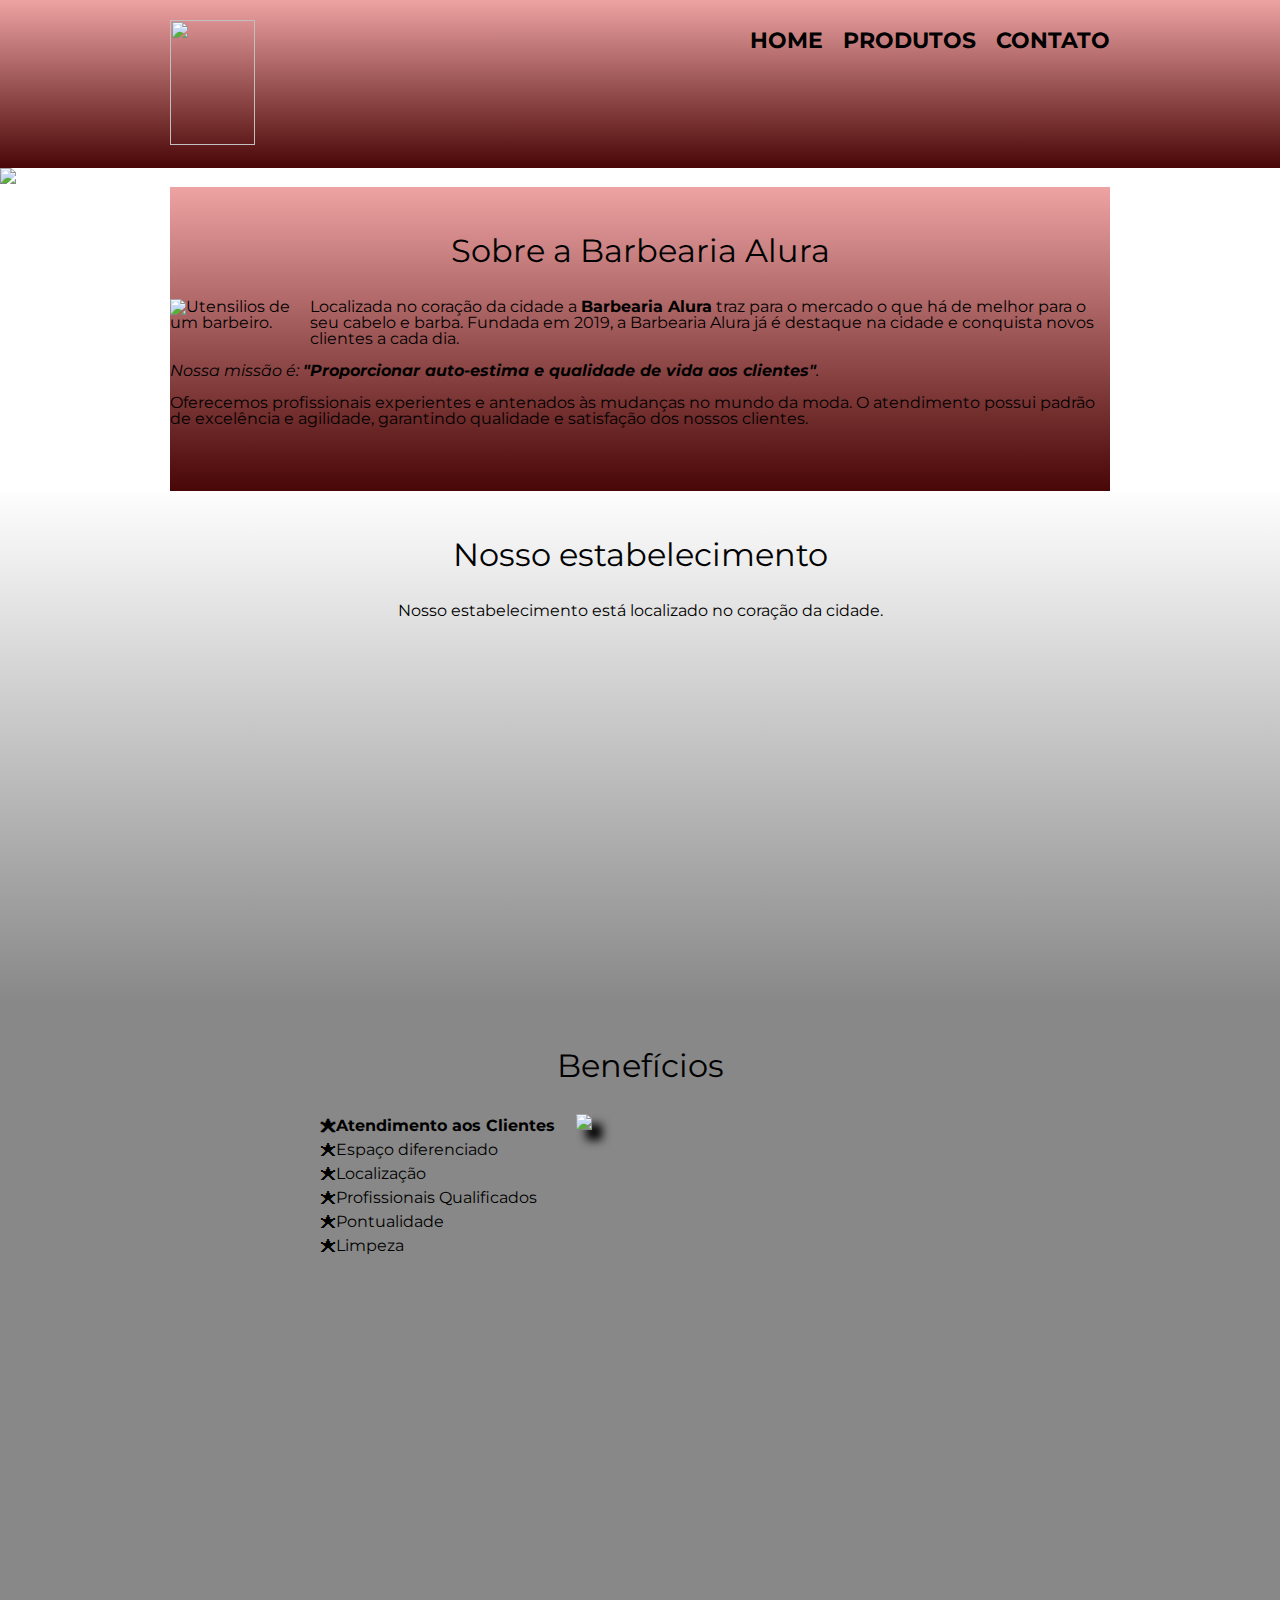
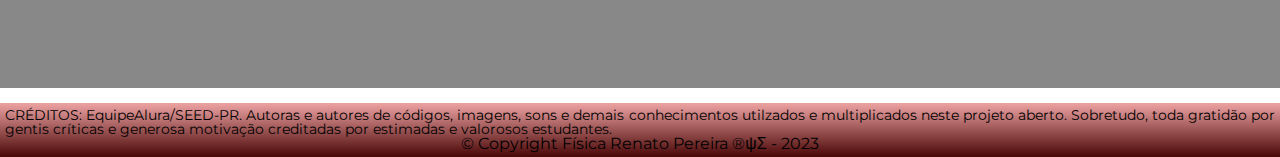
==== index.html @ 7553c3e4 "salao" ====
<!DOCTYPE html>
<html lang="pt-br">
	<head>
		<meta charset="UTF-8">
		<title>Barbearia Alura</title>

		<link rel="stylesheet" href="reset.css">
		<link rel="stylesheet" href="style.css">
		<link href="https://fonts.googleapis.com/css?family=Montserrat&display=swap" rel="stylesheet">
	</head>

	<body>
		<header>
			<div class="caixa">
				<h1><img src="logo.png" width="85" height="125"></h1>

				<nav>
					<ul>
						<li><a href="index.html">Home</a></li>
						<li><a href="produtos.html">Produtos</a></li>
						<li><a href="contato.html">Contato</a></li>
					</ul>
				</nav>
			</div>
		</header>

		<img class="banner" src="banner.jpg">

		<main>
			<section class="principal">
				<h2 class="titulo-principal">Sobre a Barbearia Alura</h2>

				<img class="utensilios" src="utensilios.jpg" alt="Utensilios de um barbeiro.">
		 
				<p>Localizada no coração da cidade a <strong>Barbearia Alura</strong> traz para o mercado o que há de melhor para o seu cabelo e barba. Fundada em 2019, a Barbearia Alura já é destaque na cidade e conquista novos clientes a cada dia.</p>

				<p id="missao"><em>Nossa missão é: <strong>"Proporcionar auto-estima e qualidade de vida aos clientes"</strong>.</em></p>

				<p>Oferecemos profissionais experientes e antenados às mudanças no mundo da moda. O atendimento possui padrão de excelência e agilidade, garantindo qualidade e satisfação dos nossos clientes.</p>
			</section>

			<section class="mapa">
				<h3 class="titulo-principal">Nosso estabelecimento</h3>
				<p>Nosso estabelecimento está localizado no coração da cidade.</p>

				<div class="mapa-conteudo">
					<iframe src="https://www.google.com/maps/embed?pb=!1m18!1m12!1m3!1d3656.4483278365396!2d-46.63466568562861!3d-23.588249068469487!2m3!1f0!2f0!3f0!3m2!1i1024!2i768!4f13.1!3m3!1m2!1s0x94ce5a2b2ed7f3a1%3A0xab35da2f5ca62674!2sCaelum!5e0!3m2!1spt-BR!2sbr!4v1568814489656!5m2!1spt-BR!2sbr" width="100%" height="300" frameborder="0" style="border:0;" allowfullscreen=""></iframe>
				</div>
			</section>

			<section class="beneficios">
				<h3 class="titulo-principal">Benefícios</h3>

				<div class="conteudo-beneficios">
					<ul class="lista-beneficios">
						<li class="itens">Atendimento aos Clientes</li>
						<li class="itens">Espaço diferenciado</li>
						<li class="itens">Localização</li>
						<li class="itens">Profissionais Qualificados</li>
						<li class="itens">Pontualidade</li>
						<li class="itens">Limpeza</li>
					</ul><img src="beneficios.jpg" class="imagem-beneficios">
				</div>

				<div class="video">
					<iframe width="560" height="315" src="https://www.youtube.com/embed/wcVVXUV0YUY" frameborder="0" allow="accelerometer; autoplay; encrypted-media; gyroscope; picture-in-picture" allowfullscreen></iframe>
				</div>
			</section>
		</main>

		<footer> <div class="rodape">
         CRÉDITOS: EquipeAlura/SEED-PR. Autoras e autores de códigos, imagens, sons e demais conhecimentos utilzados e multiplicados neste projeto aberto. Sobretudo, toda gratidão por gentis críticas e generosa motivação creditadas por estimadas e valorosos estudantes.
          <div class="copyright">© Copyright Física Renato Pereira ®ψΣ - 2023</div>
          </div>
       </footer>
	</body>
</html>
---- style.css ----
body {
	font-family: 'Montserrat', sans-serif;
}

header {
	background: linear-gradient(to bottom, #eea3a3 0%,#490606 100%);
	padding: 20px 0;
	font-weight: bold;
}

.caixa {
	position: relative;
	width: 940px;
	margin: 0 auto;
}

nav {
	position: absolute;
	top: 10px;
	right: 0;
}

nav li {
	display: inline;
	margin: 0 0 0 15px;
}

nav a {
	text-transform: uppercase;
	color: #000000;
	font-weight: bold;
	font-size: 22px;
	text-decoration: none;
}

nav a:hover {
	color: #C78C19;
	text-decoration: underline;
}

.produtos {
	width: 940px;
	margin: 0 auto;
	padding: 50px 0;
}

.produtos li {
	display: inline-block;
	text-align: center;
	width: 30%;
	vertical-align: top;
	margin: 0 1.5%;
	padding: 30px 20px;
	box-sizing: border-box;
	border: 2px solid #000000;
	border-radius: 10px;
}

.produtos li:hover {
	border-color: #C78C19;
}

.produtos li:active {
	border-color: #088C19;	
}

.produtos li:hover h2 {
	font-size: 34px;
}

.produtos h2 {
	font-size: 30px;
	font-weight: bold;
}

.produto-descricao {
	font-size: 18px;
}

.produto-preco {
	font-size: 22px;
	font-weight: bold;
	margin-top: 10px;
}


main {
	
}

form {
	margin: 40px 0;
}

form label, form legend {
	display:block;
	font-size: 20px;
	margin: 0 0 10px;
}

.input-padrao {
	display: block;
	margin: 0 0 20px;
	padding: 10px 25px;
	width: 50%;
}

.checkbox {
	margin: 20px 0;
}

.enviar {
	width:40%;
	padding: 15px 0;
	background: orange;
	color: white;
	font-weight: bold;
	font-size: 18px;
	border: none;
	border-radius: 5px;
	transition: 1s all;
	cursor: pointer;
}

.enviar:hover {
	background: darkorange;
	transform: scale(1.2);
}

table {
	margin: 20px 0 40px;
}

thead {
	background: linear-gradient(to bottom, #eea3a3 0%,#490606 100%);
	color: white;
	font-weight: bold;
}

td, th {
	border: 1px solid #000000;
	padding: 8px 15px;
}


/* css da página inicial */
.banner {
	width:100%;
}

.titulo-principal {
	text-align: center;
	font-size: 2em;
	margin: 0 0 1em;
	clear: left;
}

.principal {
	padding: 3em 0;
	background: linear-gradient(to bottom, #eea3a3 0%,#490606 100%);
	width: 940px;
	margin: 0 auto;
}

.principal p {
	margin: 0 0 1em;
}

.principal strong {
	font-weight: bold;
}

.principal em {
	font-style: italic;
}

.utensilios {
	width: 120px;
	float: left;
	margin: 0 20px 20px 0;
}

.mapa {
	padding: 3em 0;
	background: linear-gradient(#FEFEFE, #888888);
}

.mapa-conteudo {
	width: 940px;
	margin: 0 auto;
}

.mapa p {
	margin: 0 0 2em;
	text-align: center;
}

.beneficios {
	padding: 3em 0;
	background: #888888;
}

.conteudo-beneficios {
	width: 640px;
	margin: 0 auto;
}

.lista-beneficios {
	width: 40%;
	display: inline-block;
	vertical-align: top;
}

.itens {
	line-height: 1.5;
}

.itens:first-child {
	font-weight: bold;
}

.itens:before {
	content: "🟊";
}

.imagem-beneficios {
	width: 60%;
	opacity: 1;
	transition: 400ms;
	box-shadow: 10px 10px 10px 0 #000000;
}

.imagem-beneficios:hover {
	opacity: 0.3;
}

.video {
	width: 560px;
	margin: 2em auto;
}


.rodape {
	text-align: justify;
	font-size:14px;
	padding: 5px 5px;
	background: linear-gradient(to bottom, #eea3a3 0%,#490606 100%);
	margin-top:15px;
	color: black;
	vertical-align: displayHeight;
	height: height;
	width: displayWidth;
}


.copyright {
  	text-align:center;
	color: black;
	font-size: 16px;
	margin: 0px 0px;
}
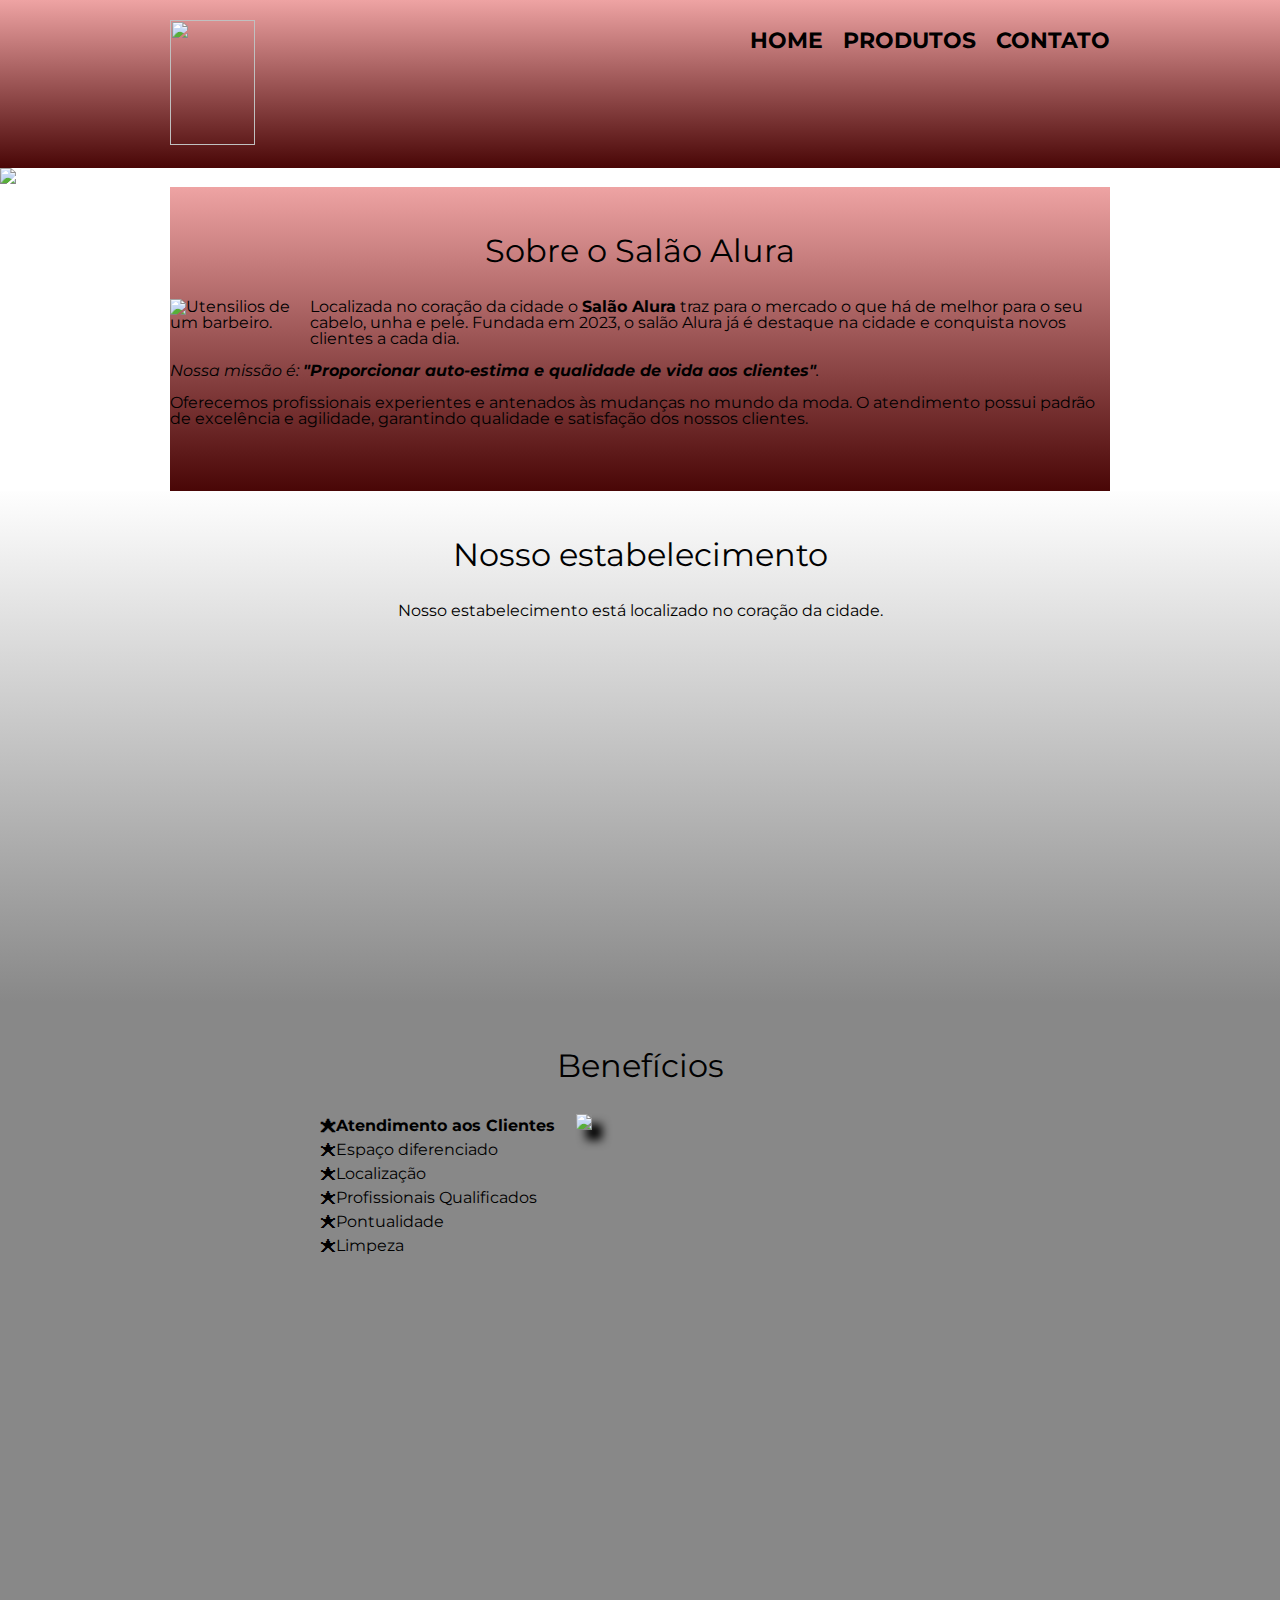
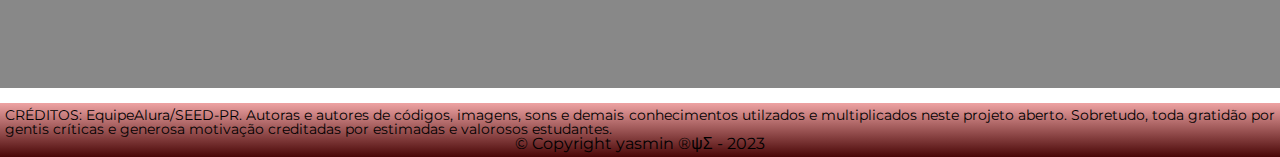
==== commit 474aab98: "Update index.html" ====
--- a/index.html
+++ b/index.html
@@ -2,7 +2,7 @@
 <html lang="pt-br">
 	<head>
 		<meta charset="UTF-8">
-		<title>Barbearia Alura</title>
+		<title> Salão Alura</title>
 
 		<link rel="stylesheet" href="reset.css">
 		<link rel="stylesheet" href="style.css">
@@ -28,11 +28,11 @@
 
 		<main>
 			<section class="principal">
-				<h2 class="titulo-principal">Sobre a Barbearia Alura</h2>
+				<h2 class="titulo-principal">Sobre o Salão Alura</h2>
 
 				<img class="utensilios" src="utensilios.jpg" alt="Utensilios de um barbeiro.">
 		 
-				<p>Localizada no coração da cidade a <strong>Barbearia Alura</strong> traz para o mercado o que há de melhor para o seu cabelo e barba. Fundada em 2019, a Barbearia Alura já é destaque na cidade e conquista novos clientes a cada dia.</p>
+				<p>Localizada no coração da cidade o <strong> Salão Alura</strong> traz para o mercado o que há de melhor para o seu cabelo, unha e pele. Fundada em 2023, o salão Alura já é destaque na cidade e conquista novos clientes a cada dia.</p>
 
 				<p id="missao"><em>Nossa missão é: <strong>"Proporcionar auto-estima e qualidade de vida aos clientes"</strong>.</em></p>
 
@@ -70,7 +70,7 @@
 
 		<footer> <div class="rodape">
          CRÉDITOS: EquipeAlura/SEED-PR. Autoras e autores de códigos, imagens, sons e demais conhecimentos utilzados e multiplicados neste projeto aberto. Sobretudo, toda gratidão por gentis críticas e generosa motivação creditadas por estimadas e valorosos estudantes.
-          <div class="copyright">© Copyright Física Renato Pereira ®ψΣ - 2023</div>
+          <div class="copyright">© Copyright yasmin ®ψΣ - 2023</div>
           </div>
        </footer>
 	</body>
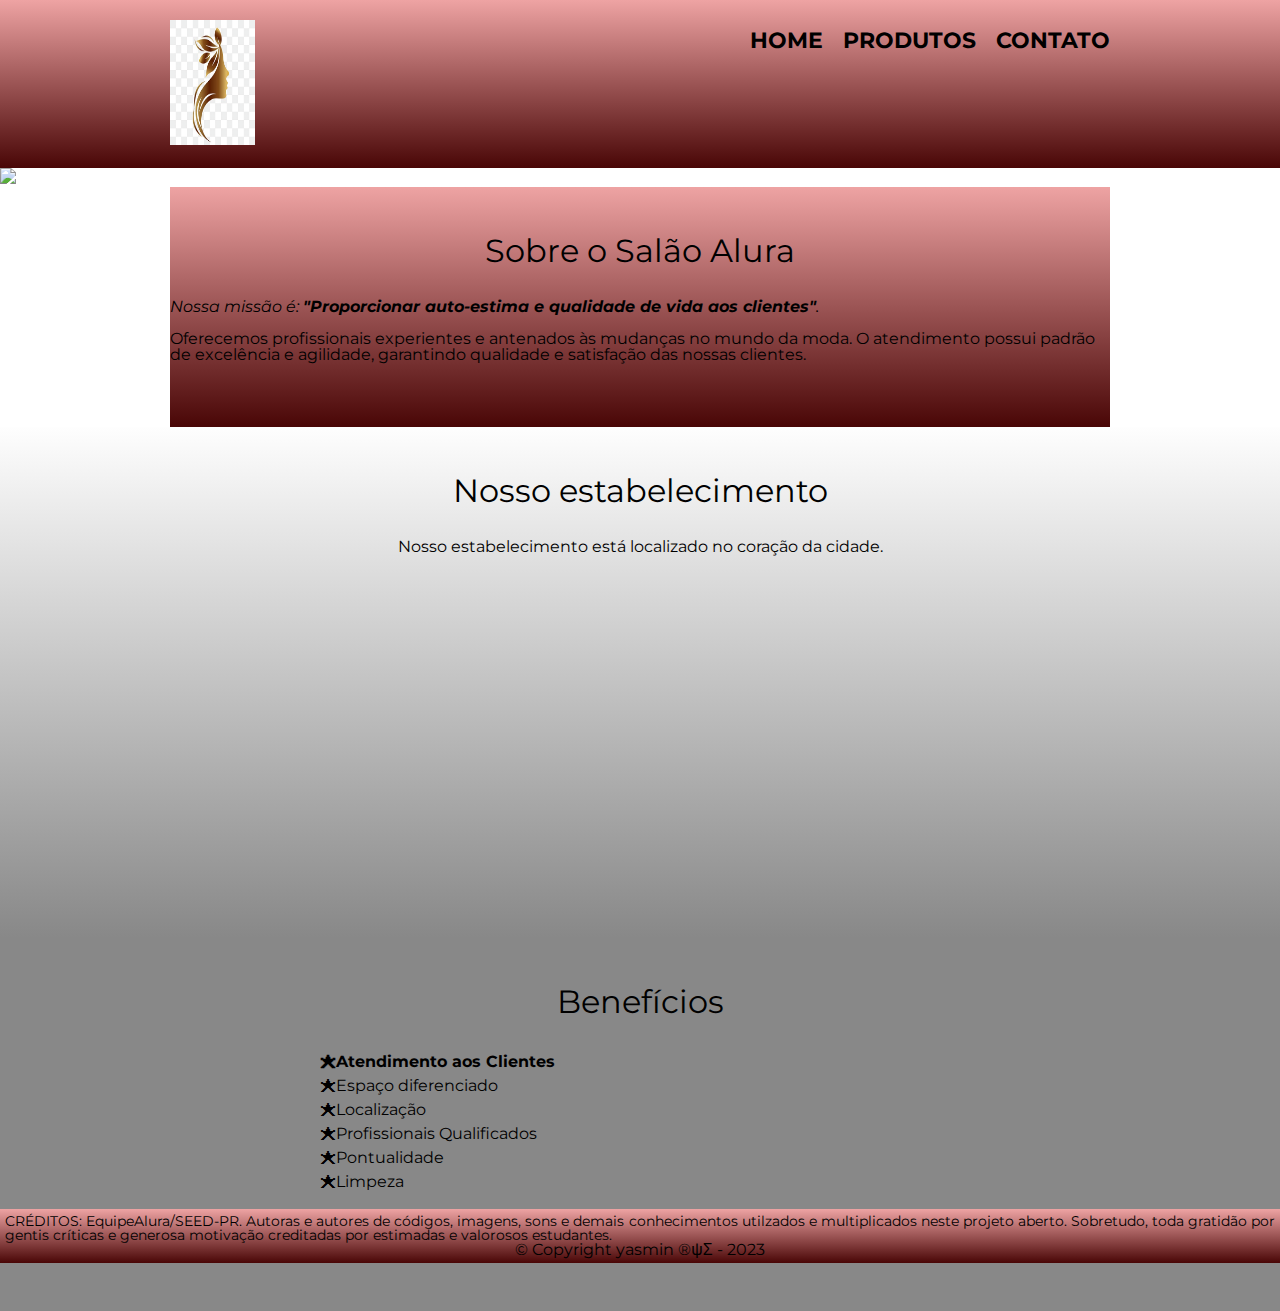
==== commit b83e010f: "Update index.html" ====
--- a/index.html
+++ b/index.html
@@ -12,7 +12,7 @@
 	<body>
 		<header>
 			<div class="caixa">
-				<h1><img src="logo.png" width="85" height="125"></h1>
+				<h1><img src="logo1.png" width="85" height="125"></h1>
 
 				<nav>
 					<ul>
@@ -30,13 +30,9 @@
 			<section class="principal">
 				<h2 class="titulo-principal">Sobre o Salão Alura</h2>
 
-				<img class="utensilios" src="utensilios.jpg" alt="Utensilios de um barbeiro.">
-		 
-				<p>Localizada no coração da cidade o <strong> Salão Alura</strong> traz para o mercado o que há de melhor para o seu cabelo, unha e pele. Fundada em 2023, o salão Alura já é destaque na cidade e conquista novos clientes a cada dia.</p>
-
 				<p id="missao"><em>Nossa missão é: <strong>"Proporcionar auto-estima e qualidade de vida aos clientes"</strong>.</em></p>
 
-				<p>Oferecemos profissionais experientes e antenados às mudanças no mundo da moda. O atendimento possui padrão de excelência e agilidade, garantindo qualidade e satisfação dos nossos clientes.</p>
+				<p>Oferecemos profissionais experientes e antenados às mudanças no mundo da moda. O atendimento possui padrão de excelência e agilidade, garantindo qualidade e satisfação das nossas clientes.</p>
 			</section>
 
 			<section class="mapa">
@@ -59,14 +55,10 @@
 						<li class="itens">Profissionais Qualificados</li>
 						<li class="itens">Pontualidade</li>
 						<li class="itens">Limpeza</li>
-					</ul><img src="beneficios.jpg" class="imagem-beneficios">
+					</ul>
 				</div>
 
-				<div class="video">
-					<iframe width="560" height="315" src="https://www.youtube.com/embed/wcVVXUV0YUY" frameborder="0" allow="accelerometer; autoplay; encrypted-media; gyroscope; picture-in-picture" allowfullscreen></iframe>
-				</div>
-			</section>
-		</main>
+
 
 		<footer> <div class="rodape">
          CRÉDITOS: EquipeAlura/SEED-PR. Autoras e autores de códigos, imagens, sons e demais conhecimentos utilzados e multiplicados neste projeto aberto. Sobretudo, toda gratidão por gentis críticas e generosa motivação creditadas por estimadas e valorosos estudantes.
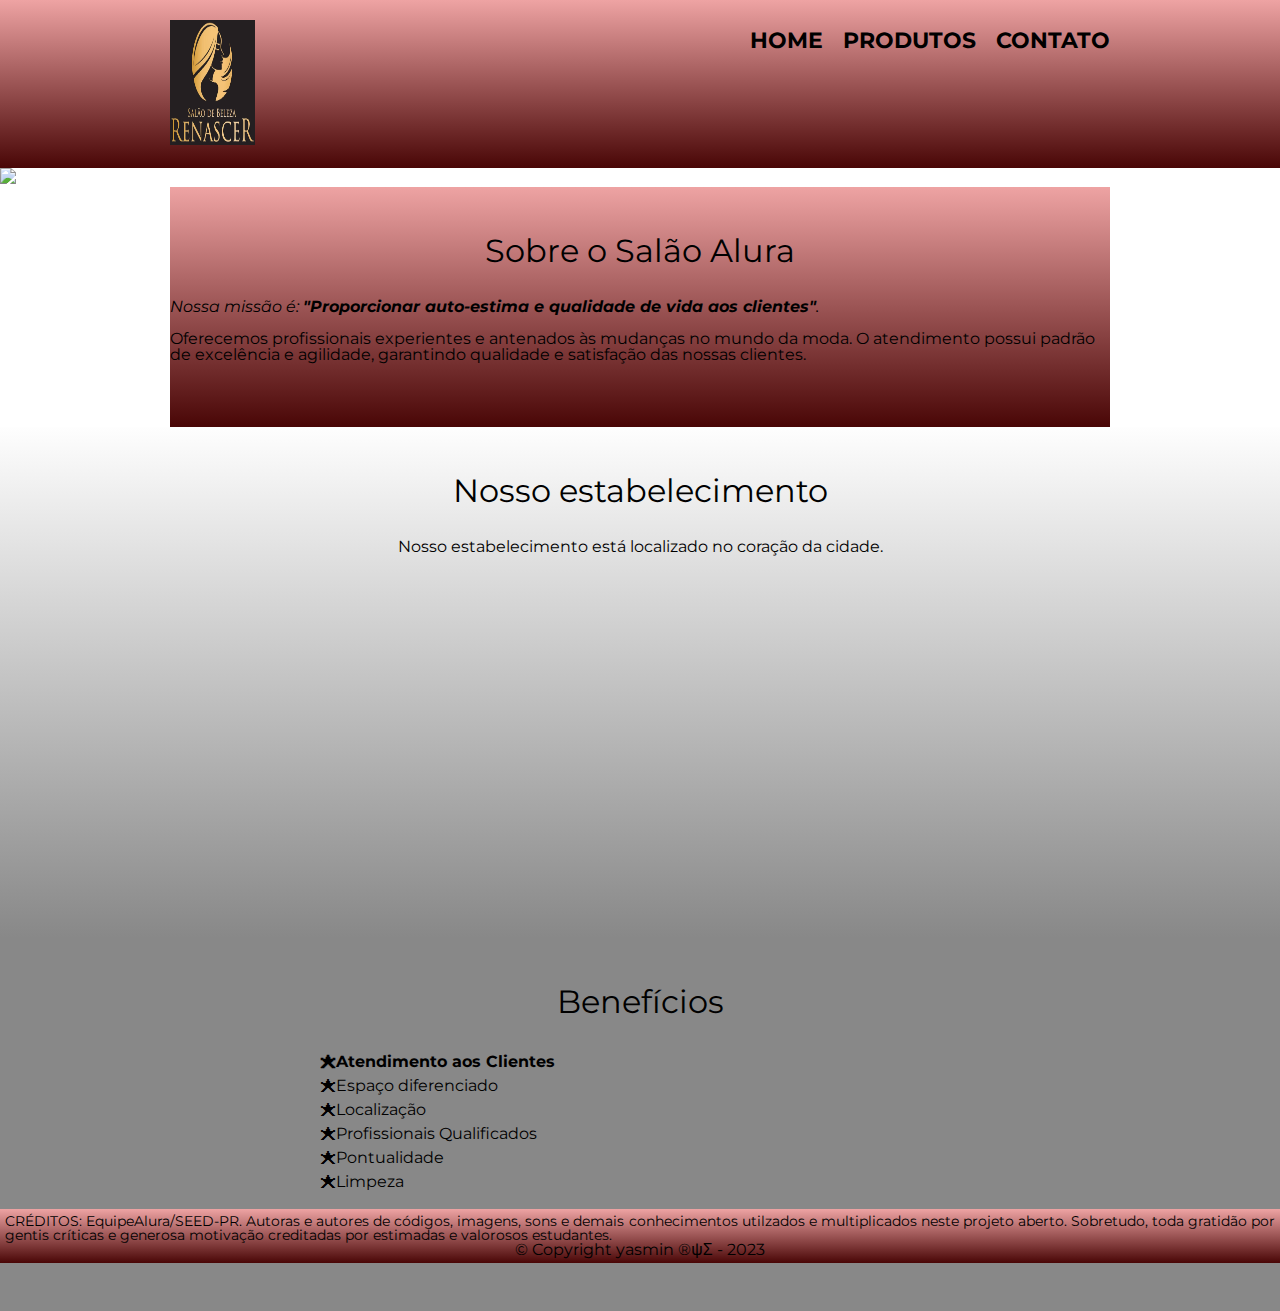
==== commit 5e18f9e7: "Update index.html" ====
--- a/index.html
+++ b/index.html
@@ -12,7 +12,7 @@
 	<body>
 		<header>
 			<div class="caixa">
-				<h1><img src="logo1.png" width="85" height="125"></h1>
+				<h1><img src="logo2.png" width="85" height="125"></h1>
 
 				<nav>
 					<ul>
--- a/style.css
+++ b/style.css
@@ -39,15 +39,15 @@
 }
 
 .produtos {
-	width: 940px;
-	margin: 0 auto;
-	padding: 50px 0;
+	width: 840px;
+	margin: 0 auto;
+	padding: 40px 0;
 }
 
 .produtos li {
 	display: inline-block;
 	text-align: center;
-	width: 30%;
+	width: 40%;
 	vertical-align: top;
 	margin: 0 1.5%;
 	padding: 30px 20px;
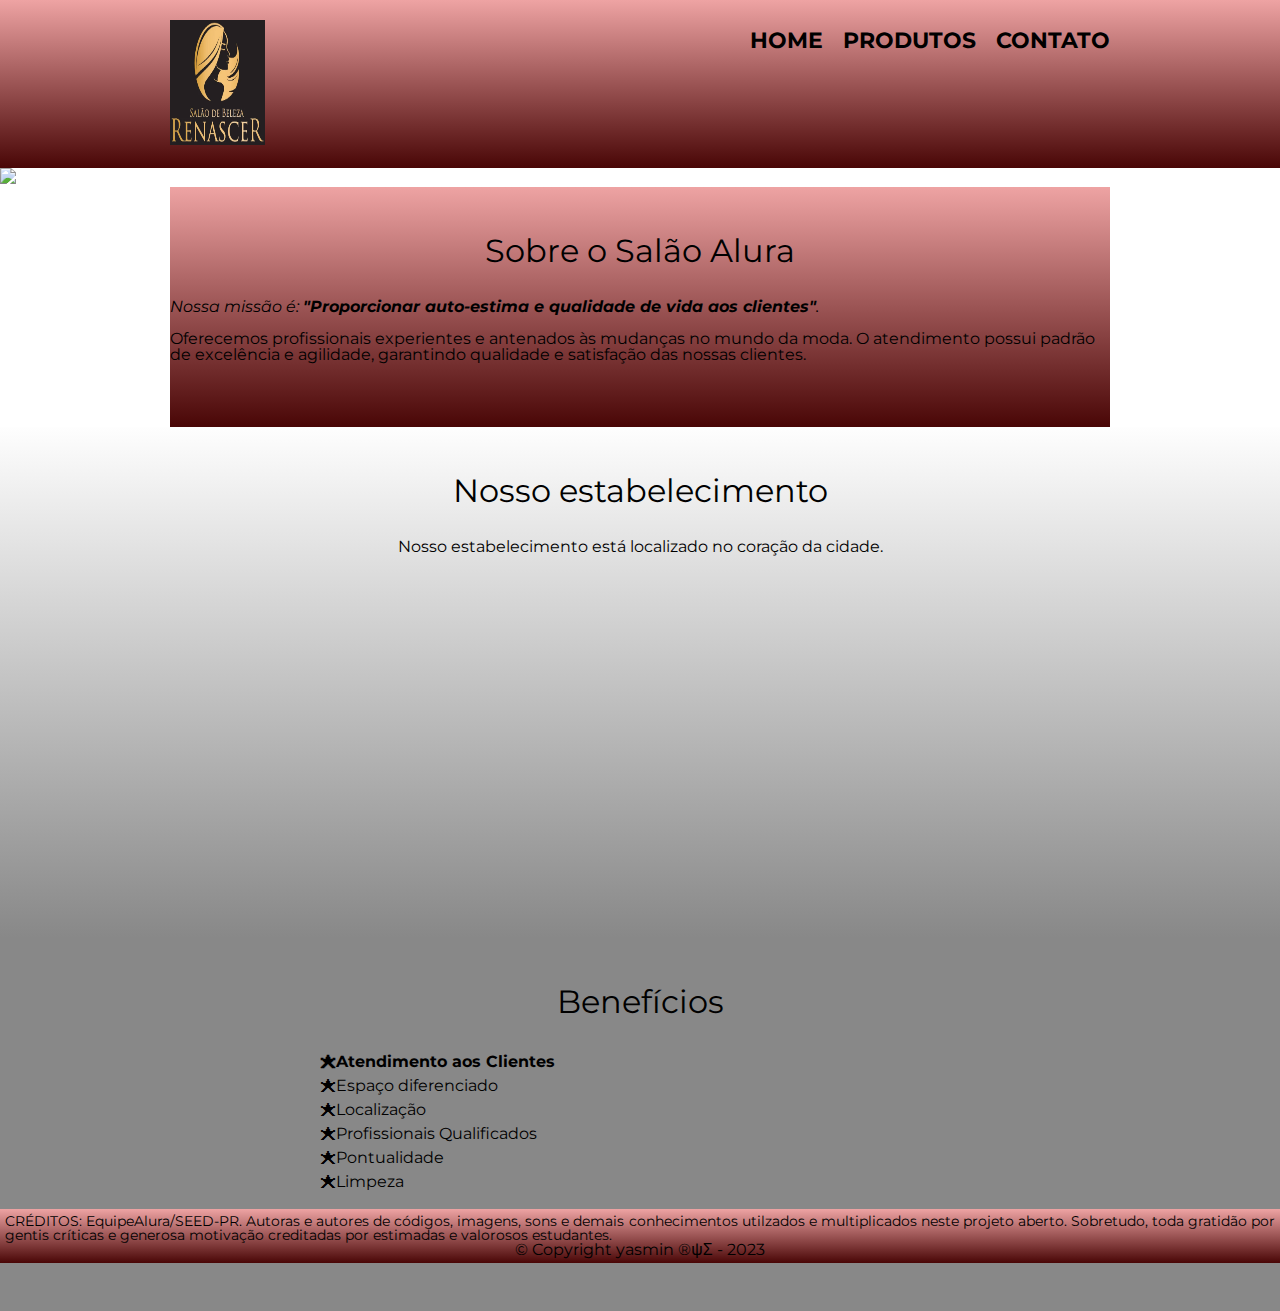
==== commit 28f75557: "Update index.html" ====
--- a/index.html
+++ b/index.html
@@ -12,7 +12,7 @@
 	<body>
 		<header>
 			<div class="caixa">
-				<h1><img src="logo2.png" width="85" height="125"></h1>
+				<h1><img src="logo2.png" width="95" height="125"></h1>
 
 				<nav>
 					<ul>
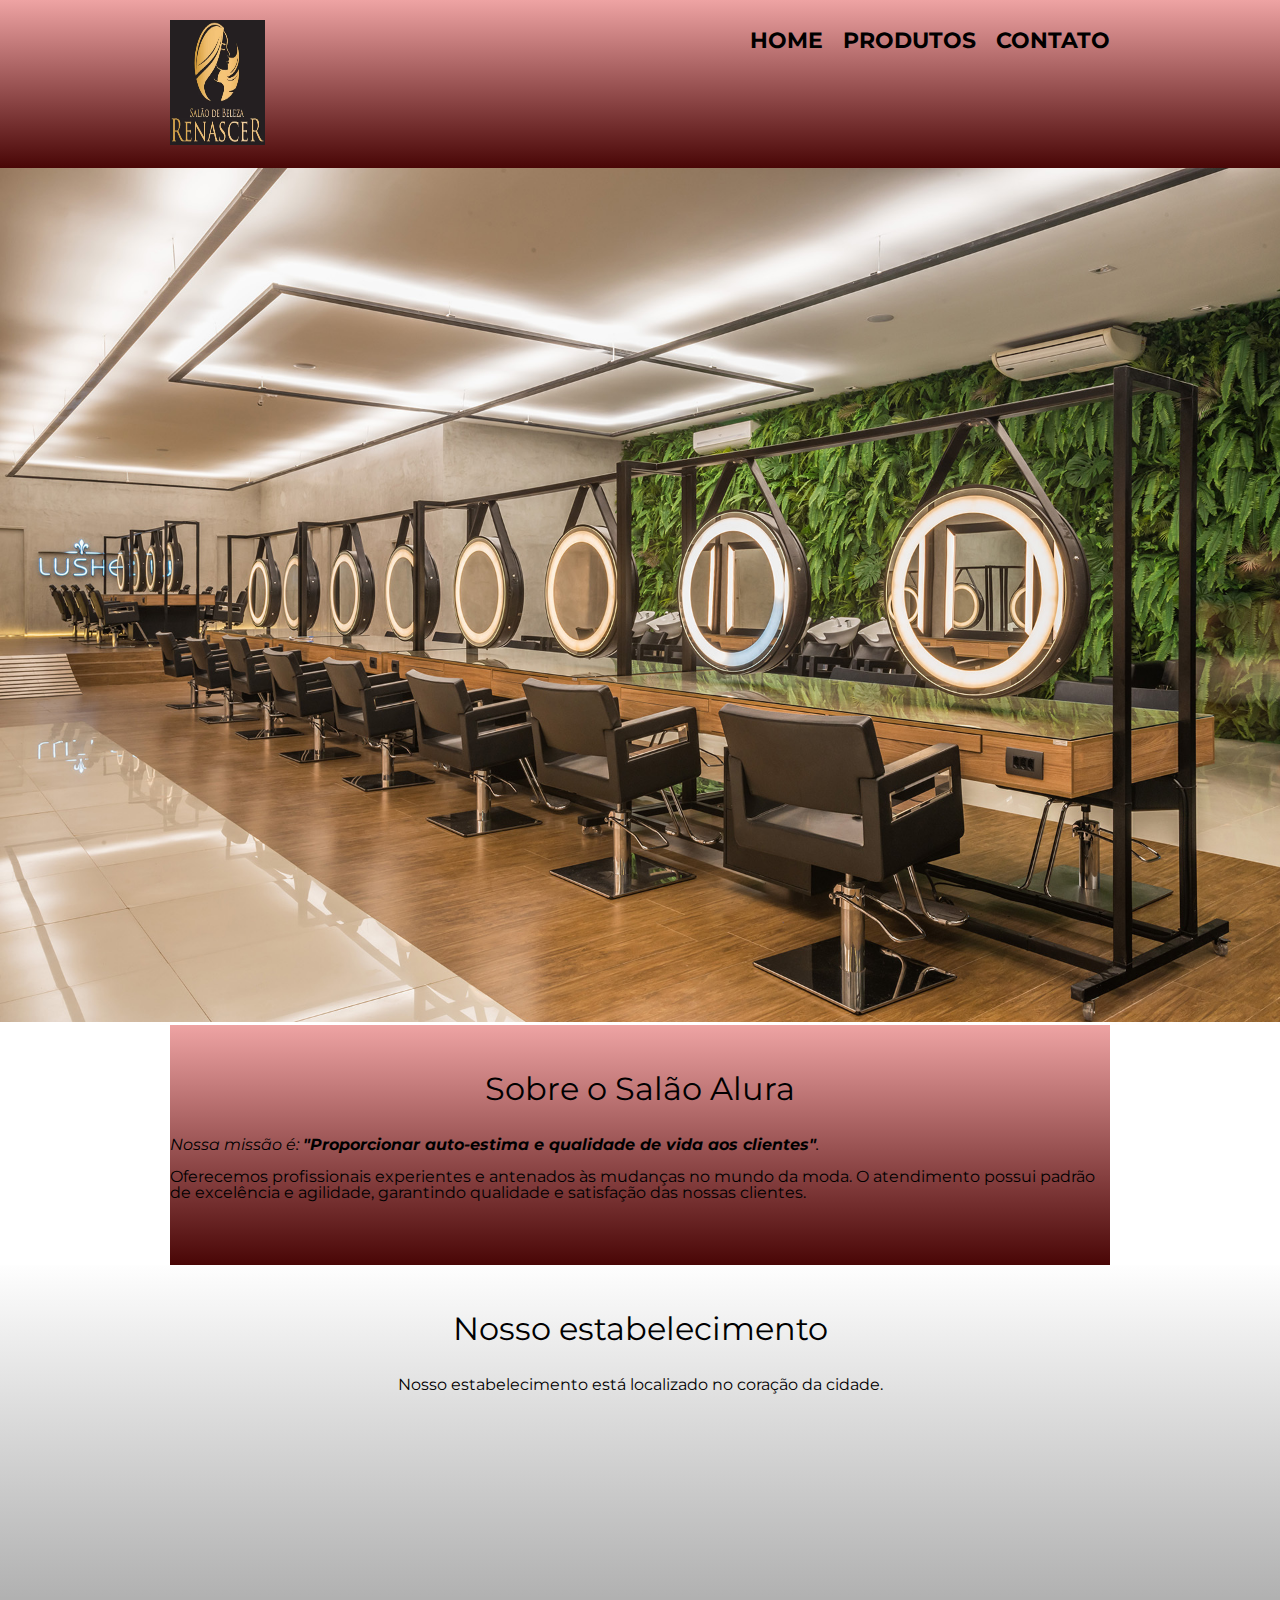
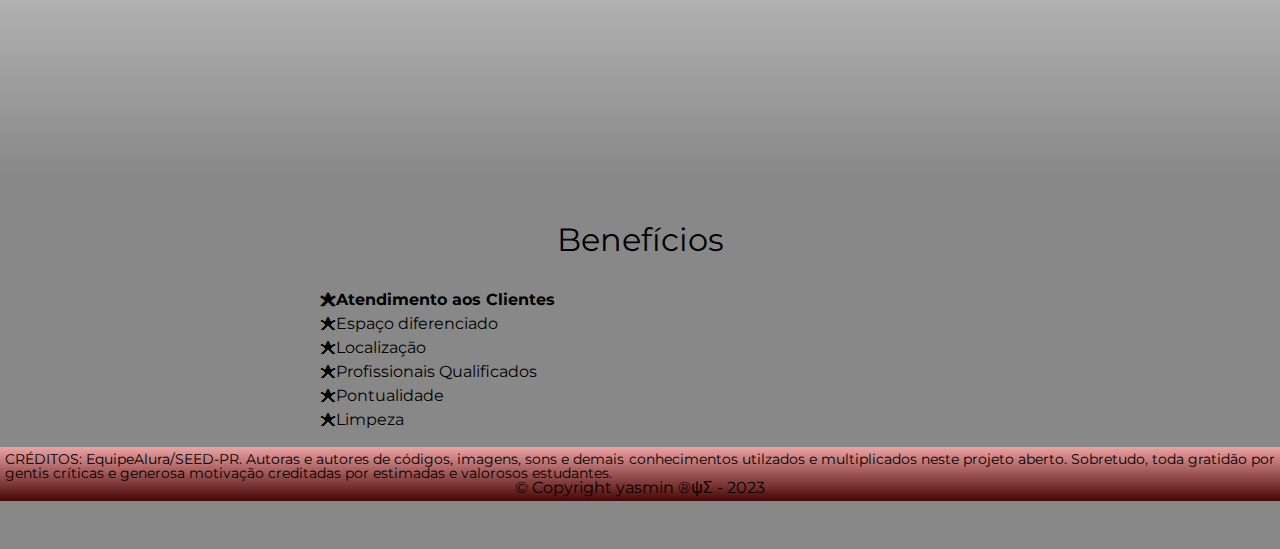
==== commit 063f1b90: "Update index.html" ====
--- a/index.html
+++ b/index.html
@@ -24,7 +24,7 @@
 			</div>
 		</header>
 
-		<img class="banner" src="banner.jpg">
+		<img class="banner" src="salao.jpg">
 
 		<main>
 			<section class="principal">
--- a/style.css
+++ b/style.css
@@ -34,7 +34,7 @@
 }
 
 nav a:hover {
-	color: #C78C19;
+	color: #6A5ACD;
 	text-decoration: underline;
 }
 
@@ -57,11 +57,11 @@
 }
 
 .produtos li:hover {
-	border-color: #C78C19;
+	border-color: #6A5ACD;
 }
 
 .produtos li:active {
-	border-color: #088C19;	
+	border-color: #6A5ACD;	
 }
 
 .produtos li:hover h2 {
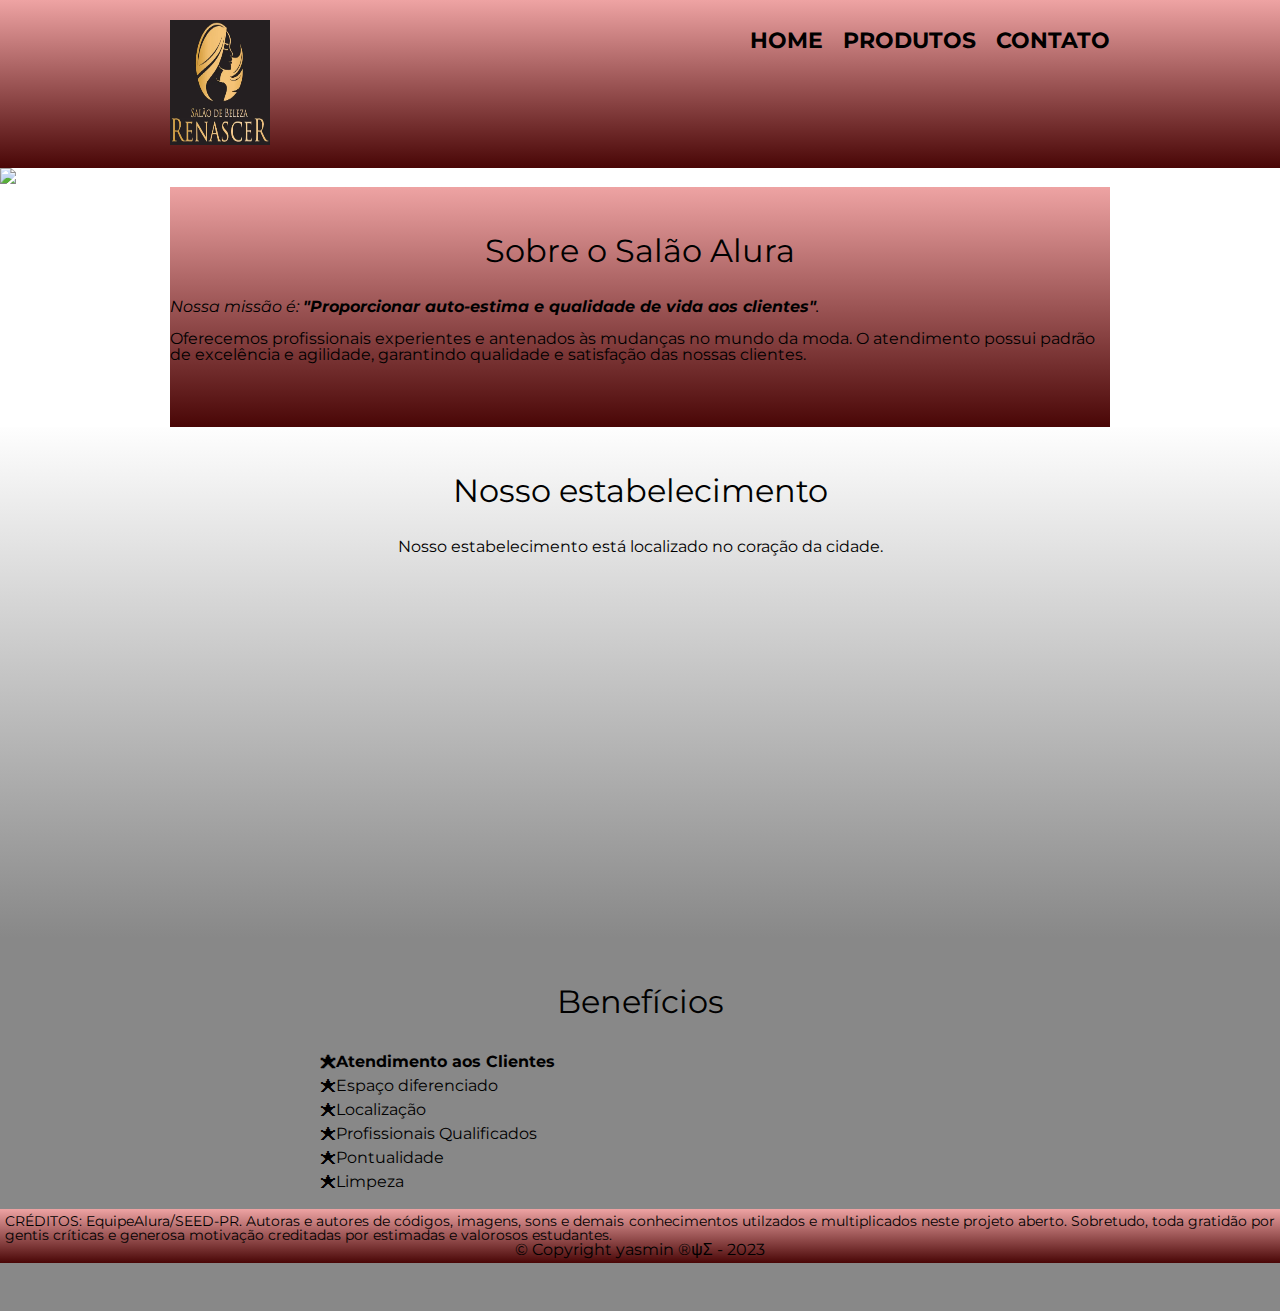
==== commit cfe974e0: "Update index.html" ====
--- a/index.html
+++ b/index.html
@@ -12,7 +12,7 @@
 	<body>
 		<header>
 			<div class="caixa">
-				<h1><img src="logo2.png" width="95" height="125"></h1>
+				<h1><img src="logo2.png" width="100" height="125"></h1>
 
 				<nav>
 					<ul>
@@ -24,7 +24,7 @@
 			</div>
 		</header>
 
-		<img class="banner" src="salao.jpg">
+		<img class="banner" src="banner.png">
 
 		<main>
 			<section class="principal">
